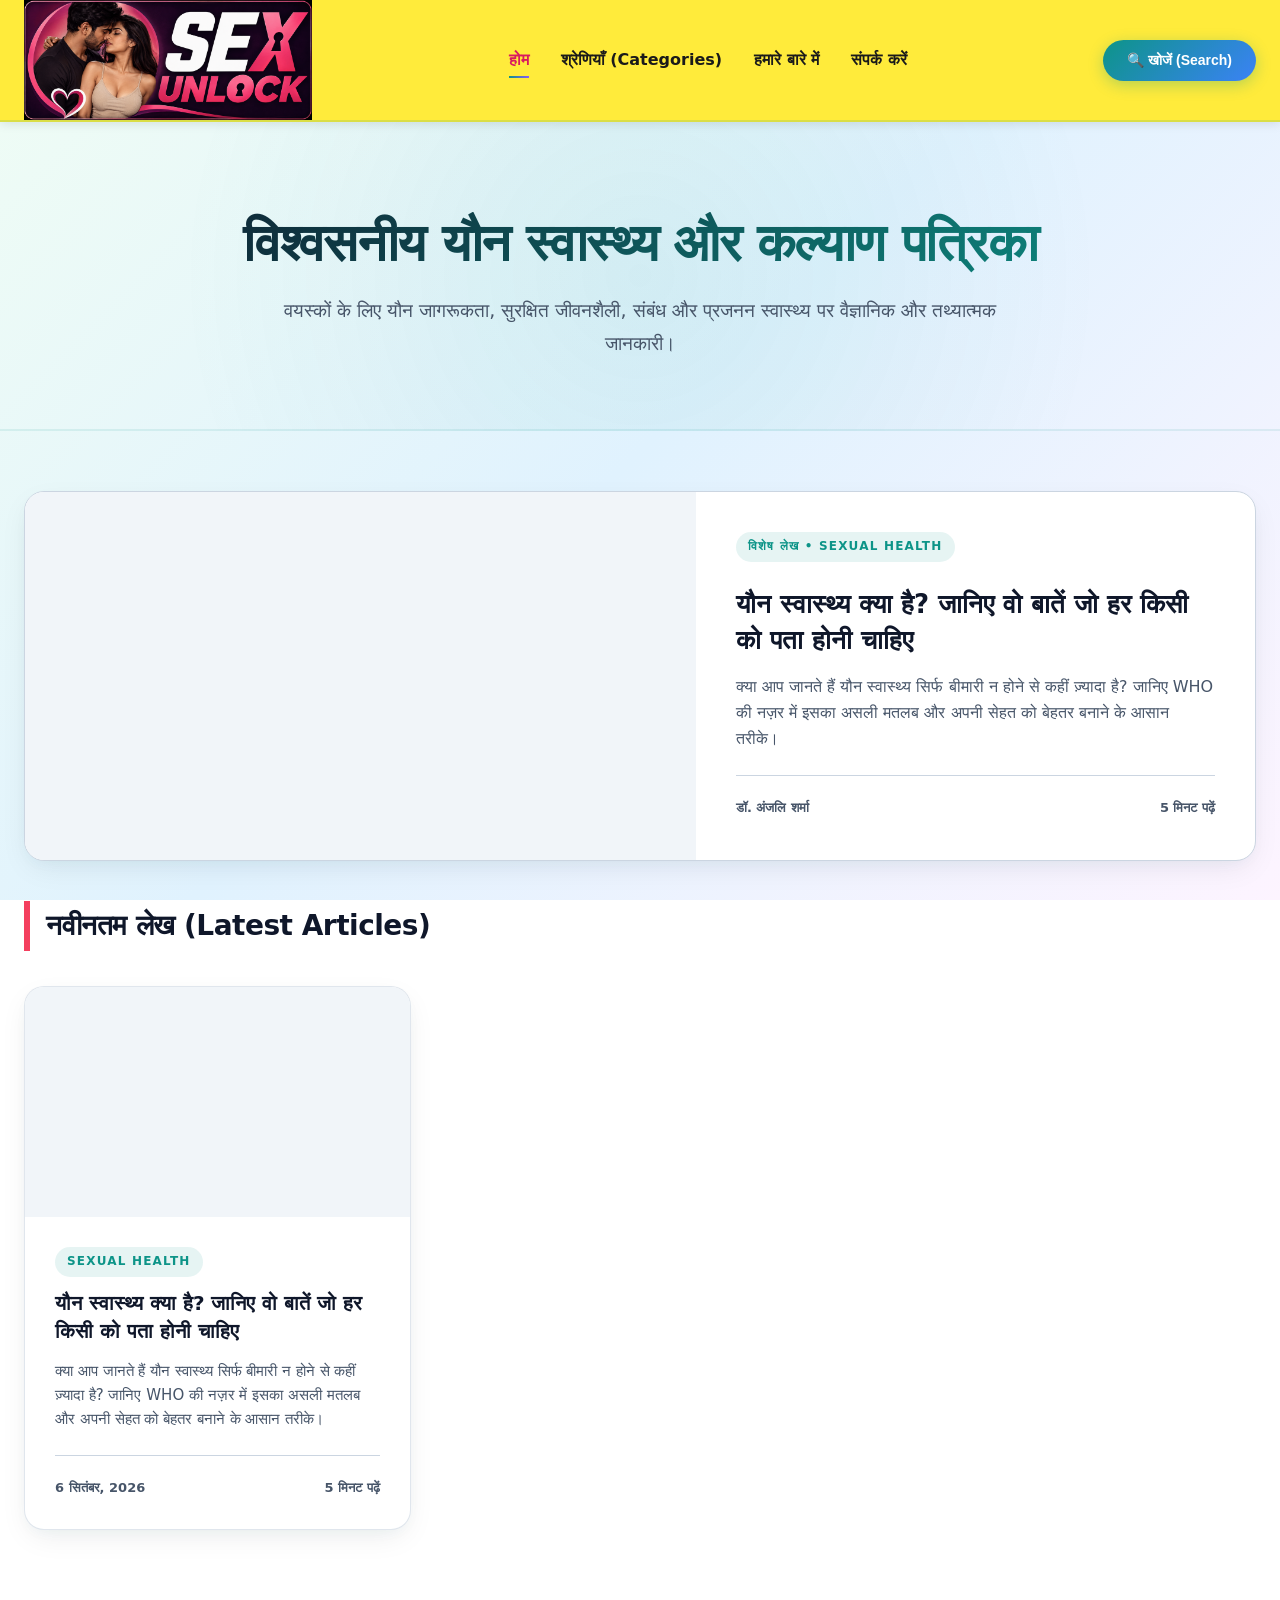
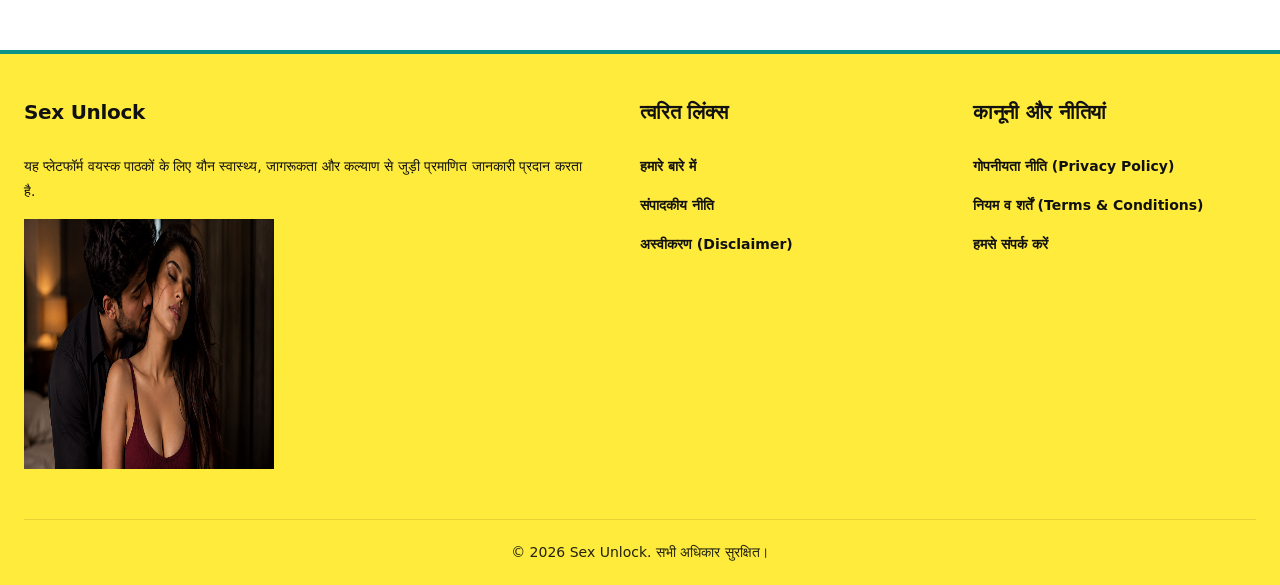
==== index.html @ 6d1c8d51 "Add files via upload" ====
<!DOCTYPE html>
<html lang="hi">
<head>
  <meta charset="UTF-8">
  <meta name="viewport" content="width=device-width, initial-scale=1.0">
  <title>यौन स्वास्थ्य और कल्याण | Professional Sexual Wellness Platform</title>
  <meta name="description" content="Adult audience ke liye sexual awareness, sexual wellness, reproductive health aur safe-sex education par trustworthy aur professional jankari.">
  <link rel="stylesheet" href="css/style.css">
</head>
<body>

  <!-- HEADER -->
  <header>
    <div class="container navbar">
<a href="index.html" class="logo-img-link" style="display: inline-block; line-height: 0;">
  <img src="assets/images/logo.png" alt="Sex Unlock" style="height: 120px !important; width: auto !important; max-height: none !important; object-fit: contain; display: block;">
</a>    
      <nav class="nav-links">
        <a href="index.html" class="active">होम</a>
        <a href="categories.html">श्रेणियाँ (Categories)</a>
        <a href="about.html">हमारे बारे में</a>
        <a href="contact.html">संपर्क करें</a>
      </nav>
      <button class="search-btn-nav" onclick="window.location.href='search.html'">
        🔍 खोजें (Search)
      </button>
    </div>
  </header>

  <!-- HERO SECTION -->
  <section class="hero-section">
    <div class="container">
      <h1>विश्वसनीय यौन स्वास्थ्य और कल्याण पत्रिका</h1>
      <p>वयस्कों के लिए यौन जागरूकता, सुरक्षित जीवनशैली, संबंध और प्रजनन स्वास्थ्य पर वैज्ञानिक और तथ्यात्मक जानकारी।</p>
    </div>
  </section>

  <!-- MAIN CONTENT AREA -->
  <main class="container">
    
    <!-- FEATURED ARTICLE CONTAINER -->
    <div id="featured-article-container">
      <!-- JavaScript will load featured article here dynamically -->
    </div>

    <!-- LATEST ARTICLES SECTION -->
    <section>
      <div class="section-title">
        <span>नवीनतम लेख (Latest Articles)</span>
      </div>
      <div id="latest-articles-grid" class="articles-grid">
        <!-- JavaScript will load all articles here dynamically -->
      </div>
    </section>

  </main>

  <!-- FOOTER -->
<footer style="background-color: #ffeb3b !important; padding: 40px 0 20px 0; color: #111111 !important;">
  <div class="container">
    <div class="footer-content">
      <div class="footer-col">
        <h3 style="color: #111111 !important;">Sex <span>Unlock</span></h3>
        <p style="color: #111111 !important;">यह प्लेटफॉर्म वयस्क पाठकों के लिए यौन स्वास्थ्य, जागरूकता और कल्याण से जुड़ी प्रमाणित जानकारी प्रदान करता है.</p>
        
        <!-- Yahan foter.png image lagani hai -->
        <div style="margin-top: 15px;">
          <img src="assets/images/foter.png" alt="Footer Logo" style="max-width: 250px; height: 250px; display: block;">
        </div>
      </div>
      <div class="footer-col">
        <h3 style="color: #111111 !important;">त्वरित लिंक्स</h3>
        <ul>
          <li><a href="about.html" style="color: #111111 !important; font-weight: 600;">हमारे बारे में</a></li>
          <li><a href="editorial-policy.html" style="color: #111111 !important; font-weight: 600;">संपादकीय नीति</a></li>
          <li><a href="disclaimer.html" style="color: #111111 !important; font-weight: 600;">अस्वीकरण (Disclaimer)</a></li>
        </ul>
      </div>
      <div class="footer-col">
        <h3 style="color: #111111 !important;">कानूनी और नीतियां</h3>
        <ul>
          <li><a href="privacy.html" style="color: #111111 !important; font-weight: 600;">गोपनीयता नीति (Privacy Policy)</a></li>
          <li><a href="terms.html" style="color: #111111 !important; font-weight: 600;">नियम व शर्तें (Terms & Conditions)</a></li>
          <li><a href="contact.html" style="color: #111111 !important; font-weight: 600;">हमसे संपर्क करें</a></li>
        </ul>
      </div>
    </div>
    <div class="footer-bottom" style="text-align: center; border-top: 1px solid rgba(0,0,0,0.1); margin-top: 30px; padding-top: 20px;">
      <p style="color: #222211 !important; font-size: 14px;">&copy; 2026 Sex Unlock. सभी अधिकार सुरक्षित।</p>
    </div>
  </div>
</footer>

  <!-- JAVASCRIPT -->
  <script src="js/app.js"></script>
</body>
</html>
---- css/style.css ----
/* ==========================================
   VIBRANT & COLORFUL WELLNESS MAGAZINE SYSTEM
   ========================================== */

:root {
  --primary: #0f172a;
  --accent-teal: #0d9488;
  --accent-coral: #f43f5e;
  --accent-purple: #8b5cf6;
  --accent-blue: #3b82f6;
  --bg-gradient: linear-gradient(135deg, #f0fdf4 0%, #e0f2fe 50%, #fdf4ff 100%);
  --card-bg: #ffffff;
  --text-main: #1e293b;
  --text-muted: #475569;
  --border-color: #cbd5e1;
  --radius: 20px;
  --transition: all 0.4s cubic-bezier(0.4, 0, 0.2, 1);
  --shadow: 0 10px 30px -5px rgba(15, 23, 42, 0.08), 0 5px 15px -5px rgba(13, 148, 136, 0.05);
  --shadow-hover: 0 20px 40px -10px rgba(13, 148, 136, 0.2), 0 10px 20px -5px rgba(139, 92, 246, 0.15);
}

* {
  margin: 0;
  padding: 0;
  box-sizing: border-box;
}

body {
  font-family: system-ui, -apple-system, BlinkMacSystemFont, 'Segoe UI', Roboto, sans-serif;
  background: var(--bg-gradient);
  background-attachment: fixed;
  color: var(--text-main);
  line-height: 1.8;
  -webkit-font-smoothing: antialiased;
}

a {
  text-decoration: none;
  color: inherit;
}

ul {
  list-style: none;
}

.container {
  max-width: 1280px;
  margin: 0 auto;
  padding: 0 24px;
}

/* --- VIBRANT HEADER --- */
header {
  background: rgba(255, 255, 255, 0.85);
  backdrop-filter: blur(16px);
  -webkit-backdrop-filter: blur(16px);
  border-bottom: 2px solid rgba(13, 148, 136, 0.15);
  position: sticky;
  top: 0;
  z-index: 1000;
  box-shadow: 0 4px 20px rgba(0, 0, 0, 0.03);
}

.navbar {
  display: flex;
  justify-content: space-between;
  align-items: center;
  height: 90px;
}

.logo {
  font-size: 26px;
  font-weight: 900;
  background: linear-gradient(135deg, var(--accent-teal), var(--accent-purple));
  -webkit-background-clip: text;
  -webkit-text-fill-color: transparent;
  letter-spacing: -0.5px;
}

.logo span {
  background: linear-gradient(135deg, var(--accent-coral), #f97316);
  -webkit-background-clip: text;
  -webkit-text-fill-color: transparent;
}

.nav-links {
  display: flex;
  gap: 32px;
  align-items: center;
}

.nav-links a {
  font-size: 15px;
  font-weight: 600;
  color: var(--text-muted);
  transition: var(--transition);
  position: relative;
}

.nav-links a:hover, .nav-links a.active {
  color: var(--accent-teal);
}

.nav-links a::after {
  content: '';
  position: absolute;
  width: 0;
  height: 2px;
  bottom: -4px;
  left: 0;
  background: linear-gradient(90deg, var(--accent-teal), var(--accent-purple));
  transition: width 0.3s ease;
}

.nav-links a:hover::after, .nav-links a.active::after {
  width: 100%;
}

/* Colorful Gradient Button */
.search-btn-nav {
  background: linear-gradient(135deg, var(--accent-teal), var(--accent-blue));
  border: none;
  padding: 12px 24px;
  border-radius: 50px;
  cursor: pointer;
  font-size: 14px;
  font-weight: 700;
  color: #ffffff;
  display: flex;
  align-items: center;
  gap: 8px;
  transition: var(--transition);
  box-shadow: 0 4px 15px rgba(13, 148, 136, 0.3);
}

.search-btn-nav:hover {
  transform: translateY(-2px);
  box-shadow: 0 6px 20px rgba(13, 148, 136, 0.5);
  background: linear-gradient(135deg, var(--accent-purple), var(--accent-coral));
}

/* --- HERO SECTION --- */
.hero-section {
  padding: 90px 0 70px;
  text-align: center;
  background: radial-gradient(circle at center, rgba(13, 148, 136, 0.08) 0%, transparent 70%);
  margin-bottom: 60px;
  border-bottom: 2px solid rgba(13, 148, 136, 0.1);
}

.hero-section h1 {
  font-size: 52px;
  font-weight: 900;
  background: linear-gradient(135deg, var(--primary), var(--accent-teal));
  -webkit-background-clip: text;
  -webkit-text-fill-color: transparent;
  margin-bottom: 20px;
  letter-spacing: -1.5px;
  line-height: 1.2;
}

.hero-section p {
  font-size: 19px;
  color: var(--text-muted);
  max-width: 750px;
  margin: 0 auto;
  line-height: 1.7;
  font-weight: 500;
}

/* --- SECTIONS & HEADINGS --- */
section {
  margin-bottom: 80px;
}

.section-title {
  font-size: 28px;
  font-weight: 800;
  color: var(--primary);
  margin-bottom: 35px;
  display: flex;
  align-items: center;
  justify-content: space-between;
  border-left: 6px solid var(--accent-coral);
  padding-left: 16px;
  letter-spacing: -0.5px;
}

/* --- ARTICLE CARDS & GRIDS --- */
.articles-grid {
  display: grid;
  grid-template-columns: repeat(auto-fill, minmax(360px, 1fr));
  gap: 36px;
}

.article-card {
  background: var(--card-bg);
  border-radius: var(--radius);
  border: 1px solid rgba(203, 213, 225, 0.6);
  overflow: hidden;
  transition: var(--transition);
  display: flex;
  flex-direction: column;
  box-shadow: var(--shadow);
}

.article-card:hover {
  transform: translateY(-8px);
  box-shadow: var(--shadow-hover);
  border-color: var(--accent-teal);
}

.card-img-wrapper {
  height: 230px;
  background: #f1f5f9;
  overflow: hidden;
  position: relative;
}

.card-img-wrapper img {
  width: 100%;
  height: 100%;
  object-fit: cover;
  transition: transform 0.6s cubic-bezier(0.4, 0, 0.2, 1);
}

.article-card:hover .card-img-wrapper img {
  transform: scale(1.08);
}

.card-content {
  padding: 30px;
  display: flex;
  flex-direction: column;
  flex-grow: 1;
}

.card-category {
  font-size: 12px;
  font-weight: 800;
  color: var(--accent-teal);
  text-transform: uppercase;
  letter-spacing: 1.2px;
  margin-bottom: 12px;
  background: rgba(13, 148, 136, 0.1);
  padding: 4px 12px;
  border-radius: 50px;
  align-self: flex-start;
}

.card-title {
  font-size: 20px;
  font-weight: 800;
  color: var(--primary);
  margin-bottom: 14px;
  line-height: 1.4;
}

.card-title a:hover {
  color: var(--accent-teal);
}

.card-excerpt {
  font-size: 15px;
  color: var(--text-muted);
  margin-bottom: 24px;
  flex-grow: 1;
  line-height: 1.6;
}

.card-meta {
  font-size: 13px;
  color: var(--text-muted);
  border-top: 1px solid var(--border-color);
  padding-top: 20px;
  display: flex;
  justify-content: space-between;
  align-items: center;
  font-weight: 600;
}

/* --- VIBRANT FOOTER --- */
footer {
  background: linear-gradient(135deg, #0f172a, #1e1b4b);
  color: #ffffff;
  padding: 90px 0 40px;
  margin-top: 120px;
  border-top: 4px solid var(--accent-teal);
}

.footer-content {
  display: grid;
  grid-template-columns: 2fr 1fr 1fr;
  gap: 50px;
  margin-bottom: 50px;
}

.footer-col h3 {
  font-size: 20px;
  font-weight: 800;
  margin-bottom: 24px;
  color: #ffffff;
  letter-spacing: -0.3px;
}

.footer-col h3 span {
  color: var(--accent-coral);
}

.footer-col p, .footer-col ul li a {
  font-size: 14px;
  color: #94a3b8;
  margin-bottom: 14px;
  display: block;
  transition: var(--transition);
}

.footer-col ul li a:hover {
  color: #38bdf8;
  transform: translateX(6px);
}

.footer-bottom {
  border-top: 1px solid rgba(255, 255, 255, 0.1);
  padding-top: 25px;
  text-align: center;
  font-size: 13px;
  color: #64748b;
}

/* --- RESPONSIVE --- */
@media (max-width: 768px) {
  .nav-links {
    display: none;
  }
  .hero-section h1 {
    font-size: 34px;
  }
  .articles-grid {
    grid-template-columns: 1fr;
  }
  .footer-content {
    grid-template-columns: 1fr;
    gap: 30px;
  }
}
header {
  background-color: #ffeb3b !important; /* Ekdum shandar yellow color */
  box-shadow: 0 2px 10px rgba(0, 0, 0, 0.1);
}

/* Agar menu ke text (होम, श्रेणियाँ, etc.) yellow background par saaf dikhane ke liye dark karne hain */
header .nav-links a {
  color: #1a1a1a !important; 
  font-weight: 600;
}

header .nav-links a.active, 
header .nav-links a:hover {
  color: #d81b60 !important; /* Active link par thoda pinkish/dark shade */
}
header {
  background-color: #ffeb3b !important; /* Yellow background */
  box-shadow: 0 2px 10px rgba(0, 0, 0, 0.1);
  padding: 15px 0 !important; /* Upar aur neeche padding badha di taaki height fill ho jaye */
}

/* Header ke andar logo ki image ka size bada karne ke liye */
header .logo-img-link img {
  height: 65px !important; /* Logo ki height 45px se badha kar 65px kar di */
  width: auto;
  vertical-align: middle;
}

/* Menu ke text aur search button ko vertically beech mein (center) align karne ke liye */
header .navbar {
  display: flex;
  align-items: center;
  justify-content: space-between;
}

header .nav-links a {
  color: #1a1a1a !important; 
  font-weight: 700;
  font-size: 16px;
}

header .nav-links a.active, 
header .nav-links a:hover {
  color: #d81b60 !important;
}
/* Logo ki height ko yellow bar ke barabar karne ke liye */
header .logo-img-link img {
  height: 80px !important; /* Yahan se height badha ya ghata sakte hain taaki yellow bar ke andar exact fit ho jaye */
  width: auto;
  display: block;
  max-height: none !important;
}

/* Agar navbar mein logo thoda upar-neeche ho toh usko center mein set karne ke liye */
header .navbar {
  display: flex;
  align-items: center;
  justify-content: space-between;
}
/* Footer ka background yellow karne ke liye */
footer {
  background-color: #ffeb3b !important; /* Wahi shandar yellow color */
  color: #1a1a1a !important; /* Footer ka text dark kar diya taaki yellow par saaf dikhe */
}

/* Footer ke andar ke text aur links ka color bhi dark karne ke liye */
footer p, 
footer a, 
footer h3, 
footer li {
  color: #1a1a1a !important;
}

/* Footer links par hover karne ka color */
footer a:hover {
  color: #d81b60 !important;
}
/* Footer ka background yellow */
footer {
  background-color: #ffeb3b !important; 
  padding: 40px 0 20px 0;
}

/* Footer ke andar ke saare text, headings aur paragraphs ko dark black color dena */
footer p, 
footer h3, 
footer span {
  color: #111111 !important;
}

/* Footer ke links ka color aur bold look */
footer a {
  color: #111111 !important;
  font-weight: 600 !important;
  text-decoration: none;
}

footer a:hover {
  color: #d81b60 !important;
  text-decoration: underline;
}

/* Footer ke copyright text ko theek karna */
.footer-bottom p {
  color: #333333 !important;
}
/* Footer ko forcefully yellow karne ke liye */
footer {
  background-color: #ffeb3b !important;
  padding: 40px 0 20px !important;
}

footer p, 
footer h3, 
footer span, 
footer a {
  color: #111111 !important;
}
/* Footer Background aur Text Forcefully Fix */
footer {
  background-color: #ffeb3b !important;
  background: #ffeb3b !important;
  padding: 40px 0 20px !important;
}

footer p, 
footer h3, 
footer span, 
footer a, 
footer li,
.footer-bottom p {
  color: #111111 !important;
}

footer a:hover {
  color: #d81b60 !important;
}
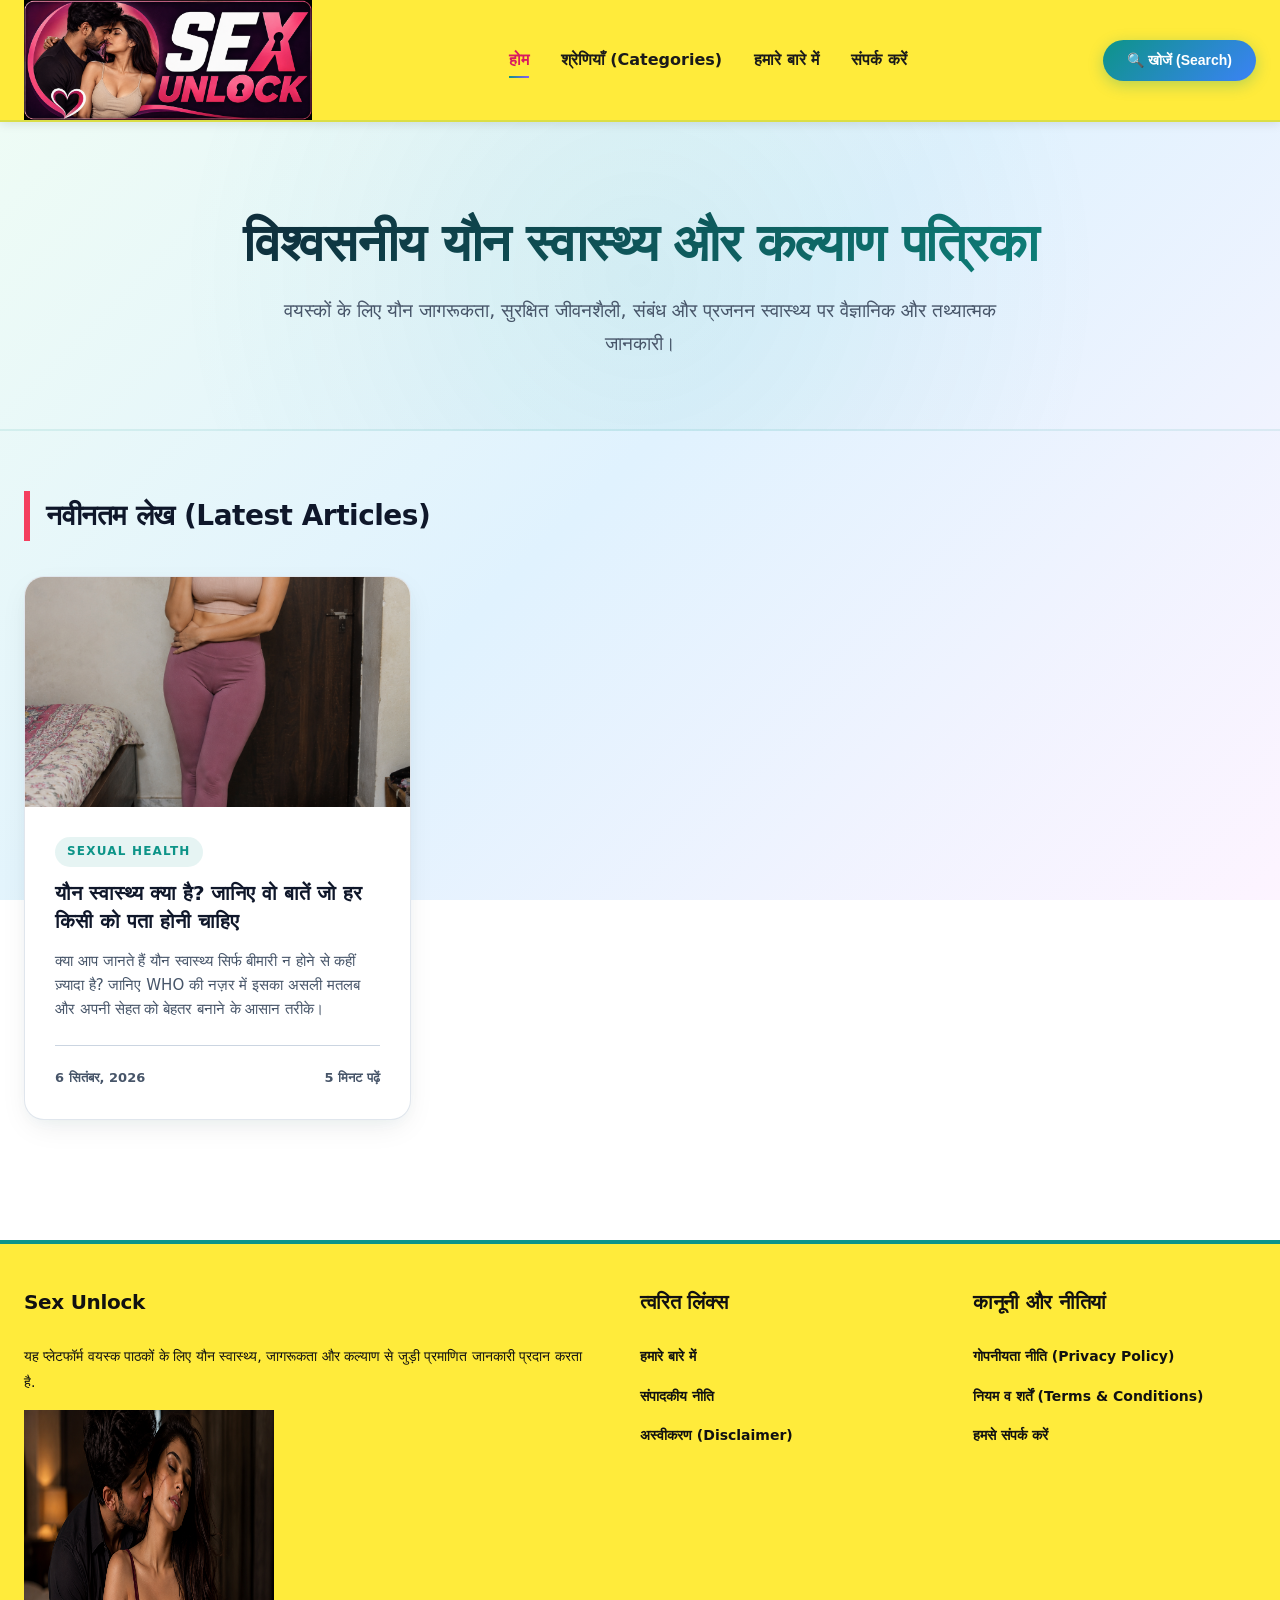
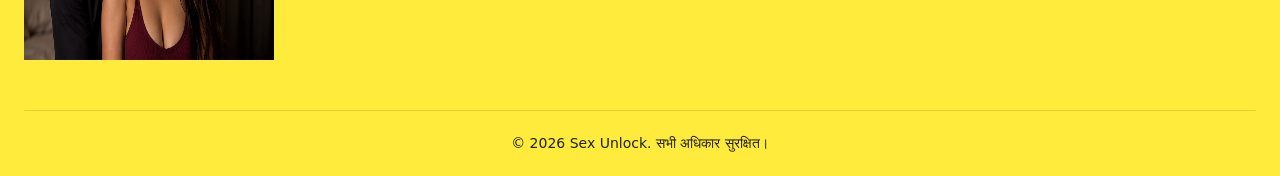
==== commit e07624fd: "Add files via upload" ====
--- a/index.html
+++ b/index.html
@@ -38,12 +38,7 @@
   <!-- MAIN CONTENT AREA -->
   <main class="container">
     
-    <!-- FEATURED ARTICLE CONTAINER -->
-    <div id="featured-article-container">
-      <!-- JavaScript will load featured article here dynamically -->
-    </div>
-
-    <!-- LATEST ARTICLES SECTION -->
+    <!-- LATEST ARTICLES SECTION (Vishesh lekh hata diya gaya hai) -->
     <section>
       <div class="section-title">
         <span>नवीनतम लेख (Latest Articles)</span>
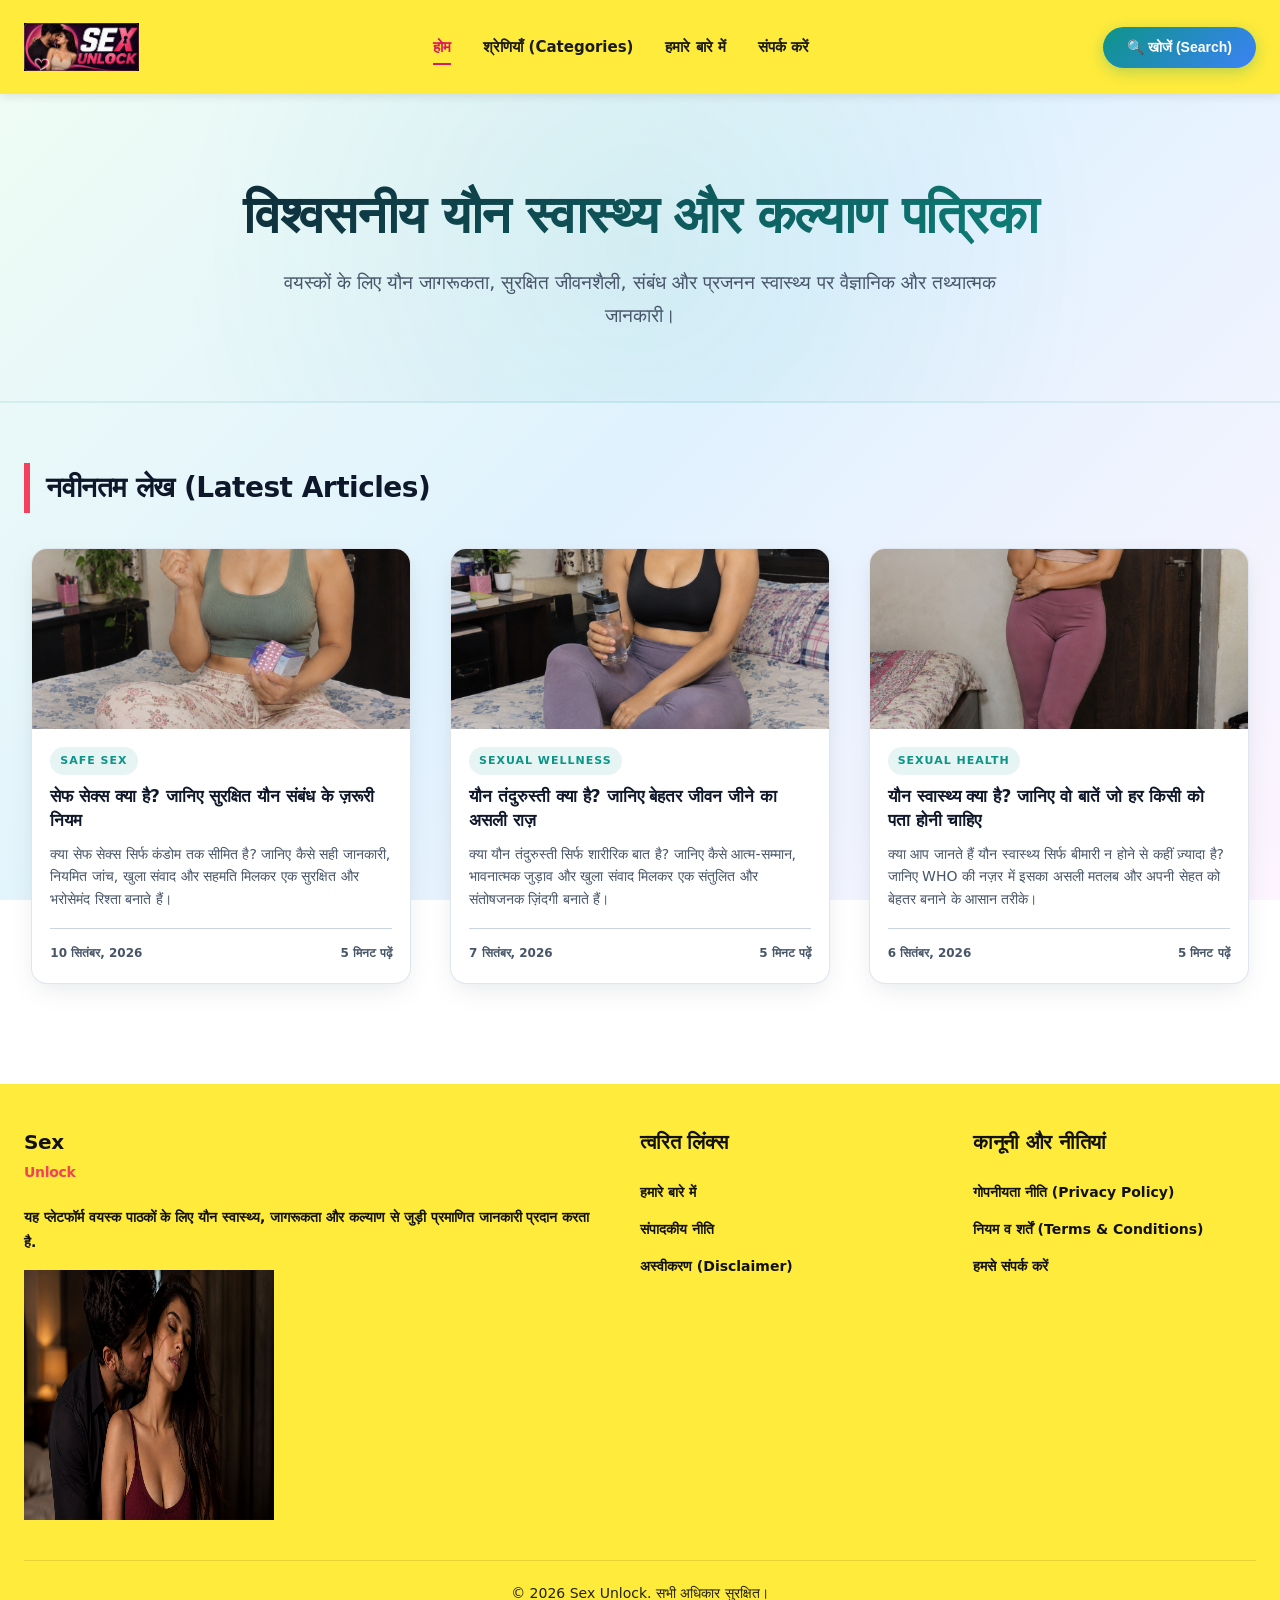
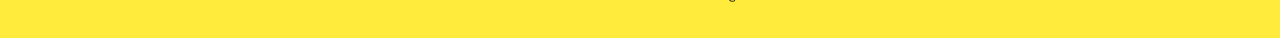
==== commit 0a24779e: "Add files via upload" ====
--- a/index.html
+++ b/index.html
@@ -12,9 +12,10 @@
   <!-- HEADER -->
   <header>
     <div class="container navbar">
-<a href="index.html" class="logo-img-link" style="display: inline-block; line-height: 0;">
-  <img src="assets/images/logo.png" alt="Sex Unlock" style="height: 120px !important; width: auto !important; max-height: none !important; object-fit: contain; display: block;">
-</a>    
+<a href="index.html" class="logo-img-link">
+  <img src="assets/images/logo.png" alt="Sex Unlock">
+</a>
+    
       <nav class="nav-links">
         <a href="index.html" class="active">होम</a>
         <a href="categories.html">श्रेणियाँ (Categories)</a>
--- a/css/style.css
+++ b/css/style.css
@@ -1,483 +1,422 @@
-/* ==========================================
-   VIBRANT & COLORFUL WELLNESS MAGAZINE SYSTEM
-   ========================================== */
-
-:root {
-  --primary: #0f172a;
-  --accent-teal: #0d9488;
-  --accent-coral: #f43f5e;
-  --accent-purple: #8b5cf6;
-  --accent-blue: #3b82f6;
-  --bg-gradient: linear-gradient(135deg, #f0fdf4 0%, #e0f2fe 50%, #fdf4ff 100%);
-  --card-bg: #ffffff;
-  --text-main: #1e293b;
-  --text-muted: #475569;
-  --border-color: #cbd5e1;
-  --radius: 20px;
-  --transition: all 0.4s cubic-bezier(0.4, 0, 0.2, 1);
-  --shadow: 0 10px 30px -5px rgba(15, 23, 42, 0.08), 0 5px 15px -5px rgba(13, 148, 136, 0.05);
-  --shadow-hover: 0 20px 40px -10px rgba(13, 148, 136, 0.2), 0 10px 20px -5px rgba(139, 92, 246, 0.15);
-}
-
-* {
-  margin: 0;
-  padding: 0;
-  box-sizing: border-box;
-}
-
-body {
-  font-family: system-ui, -apple-system, BlinkMacSystemFont, 'Segoe UI', Roboto, sans-serif;
-  background: var(--bg-gradient);
-  background-attachment: fixed;
-  color: var(--text-main);
-  line-height: 1.8;
-  -webkit-font-smoothing: antialiased;
-}
-
-a {
-  text-decoration: none;
-  color: inherit;
-}
-
-ul {
-  list-style: none;
-}
-
-.container {
-  max-width: 1280px;
-  margin: 0 auto;
-  padding: 0 24px;
-}
-
-/* --- VIBRANT HEADER --- */
-header {
-  background: rgba(255, 255, 255, 0.85);
-  backdrop-filter: blur(16px);
-  -webkit-backdrop-filter: blur(16px);
-  border-bottom: 2px solid rgba(13, 148, 136, 0.15);
-  position: sticky;
-  top: 0;
-  z-index: 1000;
-  box-shadow: 0 4px 20px rgba(0, 0, 0, 0.03);
-}
-
-.navbar {
-  display: flex;
-  justify-content: space-between;
-  align-items: center;
-  height: 90px;
-}
-
-.logo {
-  font-size: 26px;
-  font-weight: 900;
-  background: linear-gradient(135deg, var(--accent-teal), var(--accent-purple));
-  -webkit-background-clip: text;
-  -webkit-text-fill-color: transparent;
-  letter-spacing: -0.5px;
-}
-
-.logo span {
-  background: linear-gradient(135deg, var(--accent-coral), #f97316);
-  -webkit-background-clip: text;
-  -webkit-text-fill-color: transparent;
-}
-
-.nav-links {
-  display: flex;
-  gap: 32px;
-  align-items: center;
-}
-
-.nav-links a {
-  font-size: 15px;
-  font-weight: 600;
-  color: var(--text-muted);
-  transition: var(--transition);
-  position: relative;
-}
-
-.nav-links a:hover, .nav-links a.active {
-  color: var(--accent-teal);
-}
-
-.nav-links a::after {
-  content: '';
-  position: absolute;
-  width: 0;
-  height: 2px;
-  bottom: -4px;
-  left: 0;
-  background: linear-gradient(90deg, var(--accent-teal), var(--accent-purple));
-  transition: width 0.3s ease;
-}
-
-.nav-links a:hover::after, .nav-links a.active::after {
-  width: 100%;
-}
-
-/* Colorful Gradient Button */
-.search-btn-nav {
-  background: linear-gradient(135deg, var(--accent-teal), var(--accent-blue));
-  border: none;
-  padding: 12px 24px;
-  border-radius: 50px;
-  cursor: pointer;
-  font-size: 14px;
-  font-weight: 700;
-  color: #ffffff;
-  display: flex;
-  align-items: center;
-  gap: 8px;
-  transition: var(--transition);
-  box-shadow: 0 4px 15px rgba(13, 148, 136, 0.3);
-}
-
-.search-btn-nav:hover {
-  transform: translateY(-2px);
-  box-shadow: 0 6px 20px rgba(13, 148, 136, 0.5);
-  background: linear-gradient(135deg, var(--accent-purple), var(--accent-coral));
-}
-
-/* --- HERO SECTION --- */
-.hero-section {
-  padding: 90px 0 70px;
-  text-align: center;
-  background: radial-gradient(circle at center, rgba(13, 148, 136, 0.08) 0%, transparent 70%);
-  margin-bottom: 60px;
-  border-bottom: 2px solid rgba(13, 148, 136, 0.1);
-}
-
-.hero-section h1 {
-  font-size: 52px;
-  font-weight: 900;
-  background: linear-gradient(135deg, var(--primary), var(--accent-teal));
-  -webkit-background-clip: text;
-  -webkit-text-fill-color: transparent;
-  margin-bottom: 20px;
-  letter-spacing: -1.5px;
-  line-height: 1.2;
-}
-
-.hero-section p {
-  font-size: 19px;
-  color: var(--text-muted);
-  max-width: 750px;
-  margin: 0 auto;
-  line-height: 1.7;
-  font-weight: 500;
-}
-
-/* --- SECTIONS & HEADINGS --- */
-section {
-  margin-bottom: 80px;
-}
-
-.section-title {
-  font-size: 28px;
-  font-weight: 800;
-  color: var(--primary);
-  margin-bottom: 35px;
-  display: flex;
-  align-items: center;
-  justify-content: space-between;
-  border-left: 6px solid var(--accent-coral);
-  padding-left: 16px;
-  letter-spacing: -0.5px;
-}
-
-/* --- ARTICLE CARDS & GRIDS --- */
-.articles-grid {
-  display: grid;
-  grid-template-columns: repeat(auto-fill, minmax(360px, 1fr));
-  gap: 36px;
-}
-
-.article-card {
-  background: var(--card-bg);
-  border-radius: var(--radius);
-  border: 1px solid rgba(203, 213, 225, 0.6);
-  overflow: hidden;
-  transition: var(--transition);
-  display: flex;
-  flex-direction: column;
-  box-shadow: var(--shadow);
-}
-
-.article-card:hover {
-  transform: translateY(-8px);
-  box-shadow: var(--shadow-hover);
-  border-color: var(--accent-teal);
-}
-
-.card-img-wrapper {
-  height: 230px;
-  background: #f1f5f9;
-  overflow: hidden;
-  position: relative;
-}
-
-.card-img-wrapper img {
-  width: 100%;
-  height: 100%;
-  object-fit: cover;
-  transition: transform 0.6s cubic-bezier(0.4, 0, 0.2, 1);
-}
-
-.article-card:hover .card-img-wrapper img {
-  transform: scale(1.08);
-}
-
-.card-content {
-  padding: 30px;
-  display: flex;
-  flex-direction: column;
-  flex-grow: 1;
-}
-
-.card-category {
-  font-size: 12px;
-  font-weight: 800;
-  color: var(--accent-teal);
-  text-transform: uppercase;
-  letter-spacing: 1.2px;
-  margin-bottom: 12px;
-  background: rgba(13, 148, 136, 0.1);
-  padding: 4px 12px;
-  border-radius: 50px;
-  align-self: flex-start;
-}
-
-.card-title {
-  font-size: 20px;
-  font-weight: 800;
-  color: var(--primary);
-  margin-bottom: 14px;
-  line-height: 1.4;
-}
-
-.card-title a:hover {
-  color: var(--accent-teal);
-}
-
-.card-excerpt {
-  font-size: 15px;
-  color: var(--text-muted);
-  margin-bottom: 24px;
-  flex-grow: 1;
-  line-height: 1.6;
-}
-
-.card-meta {
-  font-size: 13px;
-  color: var(--text-muted);
-  border-top: 1px solid var(--border-color);
-  padding-top: 20px;
-  display: flex;
-  justify-content: space-between;
-  align-items: center;
-  font-weight: 600;
-}
-
-/* --- VIBRANT FOOTER --- */
-footer {
-  background: linear-gradient(135deg, #0f172a, #1e1b4b);
-  color: #ffffff;
-  padding: 90px 0 40px;
-  margin-top: 120px;
-  border-top: 4px solid var(--accent-teal);
-}
-
-.footer-content {
-  display: grid;
-  grid-template-columns: 2fr 1fr 1fr;
-  gap: 50px;
-  margin-bottom: 50px;
-}
-
-.footer-col h3 {
-  font-size: 20px;
-  font-weight: 800;
-  margin-bottom: 24px;
-  color: #ffffff;
-  letter-spacing: -0.3px;
-}
-
-.footer-col h3 span {
-  color: var(--accent-coral);
-}
-
-.footer-col p, .footer-col ul li a {
-  font-size: 14px;
-  color: #94a3b8;
-  margin-bottom: 14px;
-  display: block;
-  transition: var(--transition);
-}
-
-.footer-col ul li a:hover {
-  color: #38bdf8;
-  transform: translateX(6px);
-}
-
-.footer-bottom {
-  border-top: 1px solid rgba(255, 255, 255, 0.1);
-  padding-top: 25px;
-  text-align: center;
-  font-size: 13px;
-  color: #64748b;
-}
-
-/* --- RESPONSIVE --- */
-@media (max-width: 768px) {
-  .nav-links {
-    display: none;
-  }
-  .hero-section h1 {
-    font-size: 34px;
-  }
-  .articles-grid {
-    grid-template-columns: 1fr;
-  }
-  .footer-content {
-    grid-template-columns: 1fr;
-    gap: 30px;
-  }
-}
-header {
-  background-color: #ffeb3b !important; /* Ekdum shandar yellow color */
-  box-shadow: 0 2px 10px rgba(0, 0, 0, 0.1);
-}
-
-/* Agar menu ke text (होम, श्रेणियाँ, etc.) yellow background par saaf dikhane ke liye dark karne hain */
-header .nav-links a {
-  color: #1a1a1a !important; 
-  font-weight: 600;
-}
-
-header .nav-links a.active, 
-header .nav-links a:hover {
-  color: #d81b60 !important; /* Active link par thoda pinkish/dark shade */
-}
-header {
-  background-color: #ffeb3b !important; /* Yellow background */
-  box-shadow: 0 2px 10px rgba(0, 0, 0, 0.1);
-  padding: 15px 0 !important; /* Upar aur neeche padding badha di taaki height fill ho jaye */
-}
-
-/* Header ke andar logo ki image ka size bada karne ke liye */
-header .logo-img-link img {
-  height: 65px !important; /* Logo ki height 45px se badha kar 65px kar di */
-  width: auto;
-  vertical-align: middle;
-}
-
-/* Menu ke text aur search button ko vertically beech mein (center) align karne ke liye */
-header .navbar {
-  display: flex;
-  align-items: center;
-  justify-content: space-between;
-}
-
-header .nav-links a {
-  color: #1a1a1a !important; 
-  font-weight: 700;
-  font-size: 16px;
-}
-
-header .nav-links a.active, 
-header .nav-links a:hover {
-  color: #d81b60 !important;
-}
-/* Logo ki height ko yellow bar ke barabar karne ke liye */
-header .logo-img-link img {
-  height: 80px !important; /* Yahan se height badha ya ghata sakte hain taaki yellow bar ke andar exact fit ho jaye */
-  width: auto;
-  display: block;
-  max-height: none !important;
-}
-
-/* Agar navbar mein logo thoda upar-neeche ho toh usko center mein set karne ke liye */
-header .navbar {
-  display: flex;
-  align-items: center;
-  justify-content: space-between;
-}
-/* Footer ka background yellow karne ke liye */
-footer {
-  background-color: #ffeb3b !important; /* Wahi shandar yellow color */
-  color: #1a1a1a !important; /* Footer ka text dark kar diya taaki yellow par saaf dikhe */
-}
-
-/* Footer ke andar ke text aur links ka color bhi dark karne ke liye */
-footer p, 
-footer a, 
-footer h3, 
-footer li {
-  color: #1a1a1a !important;
-}
-
-/* Footer links par hover karne ka color */
-footer a:hover {
-  color: #d81b60 !important;
-}
-/* Footer ka background yellow */
-footer {
-  background-color: #ffeb3b !important; 
-  padding: 40px 0 20px 0;
-}
-
-/* Footer ke andar ke saare text, headings aur paragraphs ko dark black color dena */
-footer p, 
-footer h3, 
-footer span {
-  color: #111111 !important;
-}
-
-/* Footer ke links ka color aur bold look */
-footer a {
-  color: #111111 !important;
-  font-weight: 600 !important;
-  text-decoration: none;
-}
-
-footer a:hover {
-  color: #d81b60 !important;
-  text-decoration: underline;
-}
-
-/* Footer ke copyright text ko theek karna */
-.footer-bottom p {
-  color: #333333 !important;
-}
-/* Footer ko forcefully yellow karne ke liye */
-footer {
-  background-color: #ffeb3b !important;
-  padding: 40px 0 20px !important;
-}
-
-footer p, 
-footer h3, 
-footer span, 
-footer a {
-  color: #111111 !important;
-}
-/* Footer Background aur Text Forcefully Fix */
-footer {
-  background-color: #ffeb3b !important;
-  background: #ffeb3b !important;
-  padding: 40px 0 20px !important;
-}
-
-footer p, 
-footer h3, 
-footer span, 
-footer a, 
-footer li,
-.footer-bottom p {
-  color: #111111 !important;
-}
-
-footer a:hover {
-  color: #d81b60 !important;
-}+/* ==========================================
+   VIBRANT & COLORFUL WELLNESS MAGAZINE SYSTEM
+   ========================================== */
+
+:root {
+  --primary: #0f172a;
+  --accent-teal: #0d9488;
+  --accent-coral: #f43f5e;
+  --accent-purple: #8b5cf6;
+  --accent-blue: #3b82f6;
+  --bg-gradient: linear-gradient(135deg, #f0fdf4 0%, #e0f2fe 50%, #fdf4ff 100%);
+  --card-bg: #ffffff;
+  --text-main: #1e293b;
+  --text-muted: #475569;
+  --border-color: #cbd5e1;
+  --radius: 16px;
+  --transition: all 0.4s cubic-bezier(0.4, 0, 0.2, 1);
+  --shadow: 0 10px 30px -5px rgba(15, 23, 42, 0.08), 0 5px 15px -5px rgba(13, 148, 136, 0.05);
+  --shadow-hover: 0 20px 40px -10px rgba(13, 148, 136, 0.2), 0 10px 20px -5px rgba(139, 92, 246, 0.15);
+}
+
+* {
+  margin: 0;
+  padding: 0;
+  box-sizing: border-box;
+}
+
+body {
+  font-family: system-ui, -apple-system, BlinkMacSystemFont, 'Segoe UI', Roboto, sans-serif;
+  background: var(--bg-gradient);
+  background-attachment: fixed;
+  color: var(--text-main);
+  line-height: 1.8;
+  -webkit-font-smoothing: antialiased;
+}
+
+a {
+  text-decoration: none;
+  color: inherit;
+}
+
+ul {
+  list-style: none;
+}
+
+.container {
+  max-width: 1280px;
+  margin: 0 auto;
+  padding: 0 24px;
+}
+
+/* --- HEADER (yellow theme) --- */
+header {
+  background-color: #ffeb3b;
+  backdrop-filter: blur(16px);
+  -webkit-backdrop-filter: blur(16px);
+  position: sticky;
+  top: 0;
+  z-index: 1000;
+  box-shadow: 0 2px 10px rgba(0, 0, 0, 0.1);
+  padding: 12px 0;
+}
+
+.navbar {
+  display: flex;
+  justify-content: space-between;
+  align-items: center;
+  height: 70px;
+}
+
+.logo {
+  font-size: 26px;
+  font-weight: 900;
+  background: linear-gradient(135deg, var(--accent-teal), var(--accent-purple));
+  -webkit-background-clip: text;
+  -webkit-text-fill-color: transparent;
+  letter-spacing: -0.5px;
+}
+
+.logo span {
+  background: linear-gradient(135deg, var(--accent-coral), #f97316);
+  -webkit-background-clip: text;
+  -webkit-text-fill-color: transparent;
+}
+
+/* Logo image inside header, sized to fit the yellow bar without overflowing */
+header .logo-img-link img {
+  height: 48px;
+  width: auto;
+  max-height: 48px;
+  display: block;
+  vertical-align: middle;
+}
+
+.nav-links {
+  display: flex;
+  gap: 32px;
+  align-items: center;
+}
+
+.nav-links a {
+  font-size: 15px;
+  font-weight: 700;
+  color: #1a1a1a;
+  transition: var(--transition);
+  position: relative;
+}
+
+.nav-links a:hover, .nav-links a.active {
+  color: #d81b60;
+}
+
+.nav-links a::after {
+  content: '';
+  position: absolute;
+  width: 0;
+  height: 2px;
+  bottom: -4px;
+  left: 0;
+  background: #d81b60;
+  transition: width 0.3s ease;
+}
+
+.nav-links a:hover::after, .nav-links a.active::after {
+  width: 100%;
+}
+
+/* Colorful Gradient Button */
+.search-btn-nav {
+  background: linear-gradient(135deg, var(--accent-teal), var(--accent-blue));
+  border: none;
+  padding: 12px 24px;
+  border-radius: 50px;
+  cursor: pointer;
+  font-size: 14px;
+  font-weight: 700;
+  color: #ffffff;
+  display: flex;
+  align-items: center;
+  gap: 8px;
+  transition: var(--transition);
+  box-shadow: 0 4px 15px rgba(13, 148, 136, 0.3);
+}
+
+.search-btn-nav:hover {
+  transform: translateY(-2px);
+  box-shadow: 0 6px 20px rgba(13, 148, 136, 0.5);
+  background: linear-gradient(135deg, var(--accent-purple), var(--accent-coral));
+}
+
+/* --- HERO SECTION --- */
+.hero-section {
+  padding: 90px 0 70px;
+  text-align: center;
+  background: radial-gradient(circle at center, rgba(13, 148, 136, 0.08) 0%, transparent 70%);
+  margin-bottom: 60px;
+  border-bottom: 2px solid rgba(13, 148, 136, 0.1);
+}
+
+.hero-section h1 {
+  font-size: 52px;
+  font-weight: 900;
+  background: linear-gradient(135deg, var(--primary), var(--accent-teal));
+  -webkit-background-clip: text;
+  -webkit-text-fill-color: transparent;
+  margin-bottom: 20px;
+  letter-spacing: -1.5px;
+  line-height: 1.2;
+}
+
+.hero-section p {
+  font-size: 19px;
+  color: var(--text-muted);
+  max-width: 750px;
+  margin: 0 auto;
+  line-height: 1.7;
+  font-weight: 500;
+}
+
+/* --- SECTIONS & HEADINGS --- */
+section {
+  margin-bottom: 80px;
+}
+
+.section-title {
+  font-size: 28px;
+  font-weight: 800;
+  color: var(--primary);
+  margin-bottom: 35px;
+  display: flex;
+  align-items: center;
+  justify-content: space-between;
+  border-left: 6px solid var(--accent-coral);
+  padding-left: 16px;
+  letter-spacing: -0.5px;
+}
+
+/* --- ARTICLE CARDS & GRID (fixed to a normal size, no sprawling) --- */
+.articles-grid {
+  display: grid;
+  grid-template-columns: repeat(auto-fit, minmax(260px, 1fr));
+  gap: 24px;
+  margin-top: 20px;
+}
+
+.article-card,
+.articles-grid > div {
+  background: var(--card-bg);
+  border-radius: var(--radius);
+  border: 1px solid rgba(203, 213, 225, 0.6);
+  overflow: hidden;
+  transition: var(--transition);
+  display: flex;
+  flex-direction: column;
+  box-shadow: var(--shadow);
+  max-width: 380px;   /* stops cards from stretching too wide on large screens */
+  width: 100%;
+  margin: 0 auto;      /* centers a card if it ends up alone in a row */
+}
+
+.article-card:hover,
+.articles-grid > div:hover {
+  transform: translateY(-6px);
+  box-shadow: var(--shadow-hover);
+  border-color: var(--accent-teal);
+}
+
+.card-img-wrapper {
+  height: 180px;
+  background: #f1f5f9;
+  overflow: hidden;
+  position: relative;
+}
+
+.card-img-wrapper img,
+.articles-grid img {
+  width: 100%;
+  height: 180px;
+  object-fit: cover;
+  transition: transform 0.6s cubic-bezier(0.4, 0, 0.2, 1);
+}
+
+.article-card:hover .card-img-wrapper img {
+  transform: scale(1.06);
+}
+
+.card-content,
+.articles-grid > div > div {
+  padding: 18px;
+  display: flex;
+  flex-direction: column;
+  flex-grow: 1;
+}
+
+.card-category {
+  font-size: 11px;
+  font-weight: 800;
+  color: var(--accent-teal);
+  text-transform: uppercase;
+  letter-spacing: 1px;
+  margin-bottom: 10px;
+  background: rgba(13, 148, 136, 0.1);
+  padding: 4px 10px;
+  border-radius: 50px;
+  align-self: flex-start;
+}
+
+.card-title {
+  font-size: 17px;
+  font-weight: 800;
+  color: var(--primary);
+  margin-bottom: 10px;
+  line-height: 1.4;
+}
+
+.card-title a:hover {
+  color: var(--accent-teal);
+}
+
+.card-excerpt {
+  font-size: 14px;
+  color: var(--text-muted);
+  margin-bottom: 18px;
+  flex-grow: 1;
+  line-height: 1.6;
+}
+
+.card-meta {
+  font-size: 12px;
+  color: var(--text-muted);
+  border-top: 1px solid var(--border-color);
+  padding-top: 14px;
+  display: flex;
+  justify-content: space-between;
+  align-items: center;
+  font-weight: 600;
+}
+
+/* --- FOOTER (yellow theme) --- */
+footer {
+  background-color: #ffeb3b;
+  color: #111111;
+  padding: 50px 0 20px;
+  margin-top: 100px;
+}
+
+.footer-content {
+  display: grid;
+  grid-template-columns: 2fr 1fr 1fr;
+  gap: 50px;
+  margin-bottom: 40px;
+}
+
+.footer-col h3 {
+  font-size: 20px;
+  font-weight: 800;
+  margin-bottom: 20px;
+  color: #111111;
+  letter-spacing: -0.3px;
+}
+
+.footer-col h3 span {
+  color: var(--accent-coral);
+}
+
+.footer-col p,
+.footer-col ul li a,
+footer p,
+footer a,
+footer h3,
+footer li,
+footer span {
+  font-size: 14px;
+  color: #111111;
+  margin-bottom: 12px;
+  display: block;
+  transition: var(--transition);
+  font-weight: 600;
+}
+
+.footer-col ul li a:hover,
+footer a:hover {
+  color: #d81b60;
+  text-decoration: underline;
+  transform: translateX(4px);
+}
+
+.footer-bottom {
+  border-top: 1px solid rgba(0, 0, 0, 0.15);
+  padding-top: 20px;
+  text-align: center;
+  font-size: 13px;
+}
+
+.footer-bottom p {
+  color: #333333;
+  font-weight: 500;
+}
+
+/* --- RESPONSIVE --- */
+@media (max-width: 768px) {
+  .nav-links {
+    display: none;
+  }
+  .hero-section h1 {
+    font-size: 34px;
+  }
+  .articles-grid {
+    grid-template-columns: 1fr;
+  }
+  .article-card,
+  .articles-grid > div {
+    max-width: 100%;
+  }
+  .footer-content {
+    grid-template-columns: 1fr;
+    gap: 30px;
+  }
+}
+
+/* --- ARTICLE PAGE: FEATURED IMAGE FIX ---
+   article.js gives the wrapper only max-height (no height), so the
+   <img height:100%> inside had nothing to be 100% OF, and rendered at
+   its natural (often huge, portrait) size, getting clipped oddly.
+   Forcing a real, fixed height on the wrapper fixes the crop. */
+.article-featured-img {
+  height: 380px !important;
+  max-height: 380px !important;
+  width: 100% !important;
+  border-radius: 12px !important;
+  overflow: hidden !important;
+}
+
+.article-featured-img img {
+  width: 100% !important;
+  height: 100% !important;
+  object-fit: cover !important;
+  object-position: center 25% !important; /* keeps faces/top of portrait photos in frame */
+  display: block !important;
+}
+
+/* Article body readability: don't let it stretch edge-to-edge on wide screens */
+.article-main-container {
+  max-width: 820px;
+  margin: 0 auto;
+  padding-top: 40px;
+  padding-bottom: 40px;
+}
+
+.detailed-article-box {
+  width: 100%;
+}
+
+@media (max-width: 768px) {
+  .article-featured-img {
+    height: 220px !important;
+    max-height: 220px !important;
+  }
+  .detailed-article-box {
+    padding: 24px !important;
+  }
+}
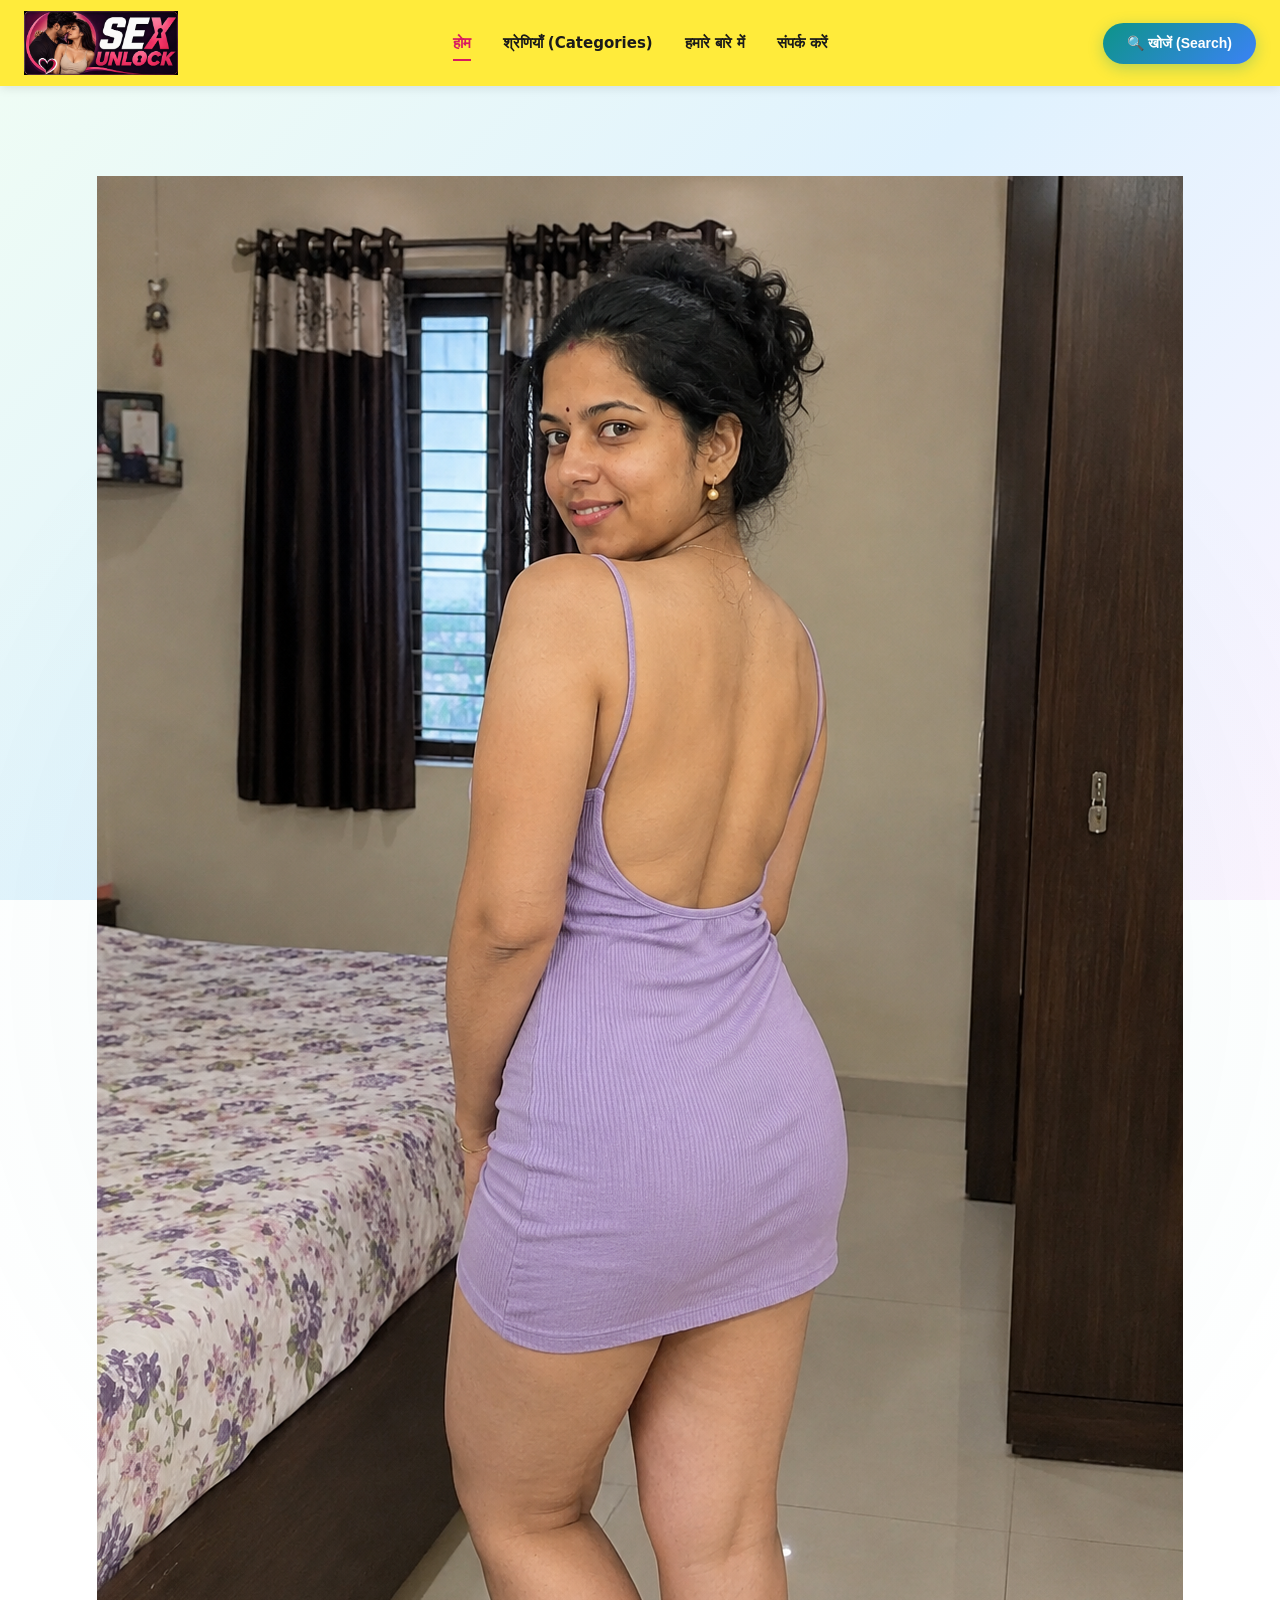
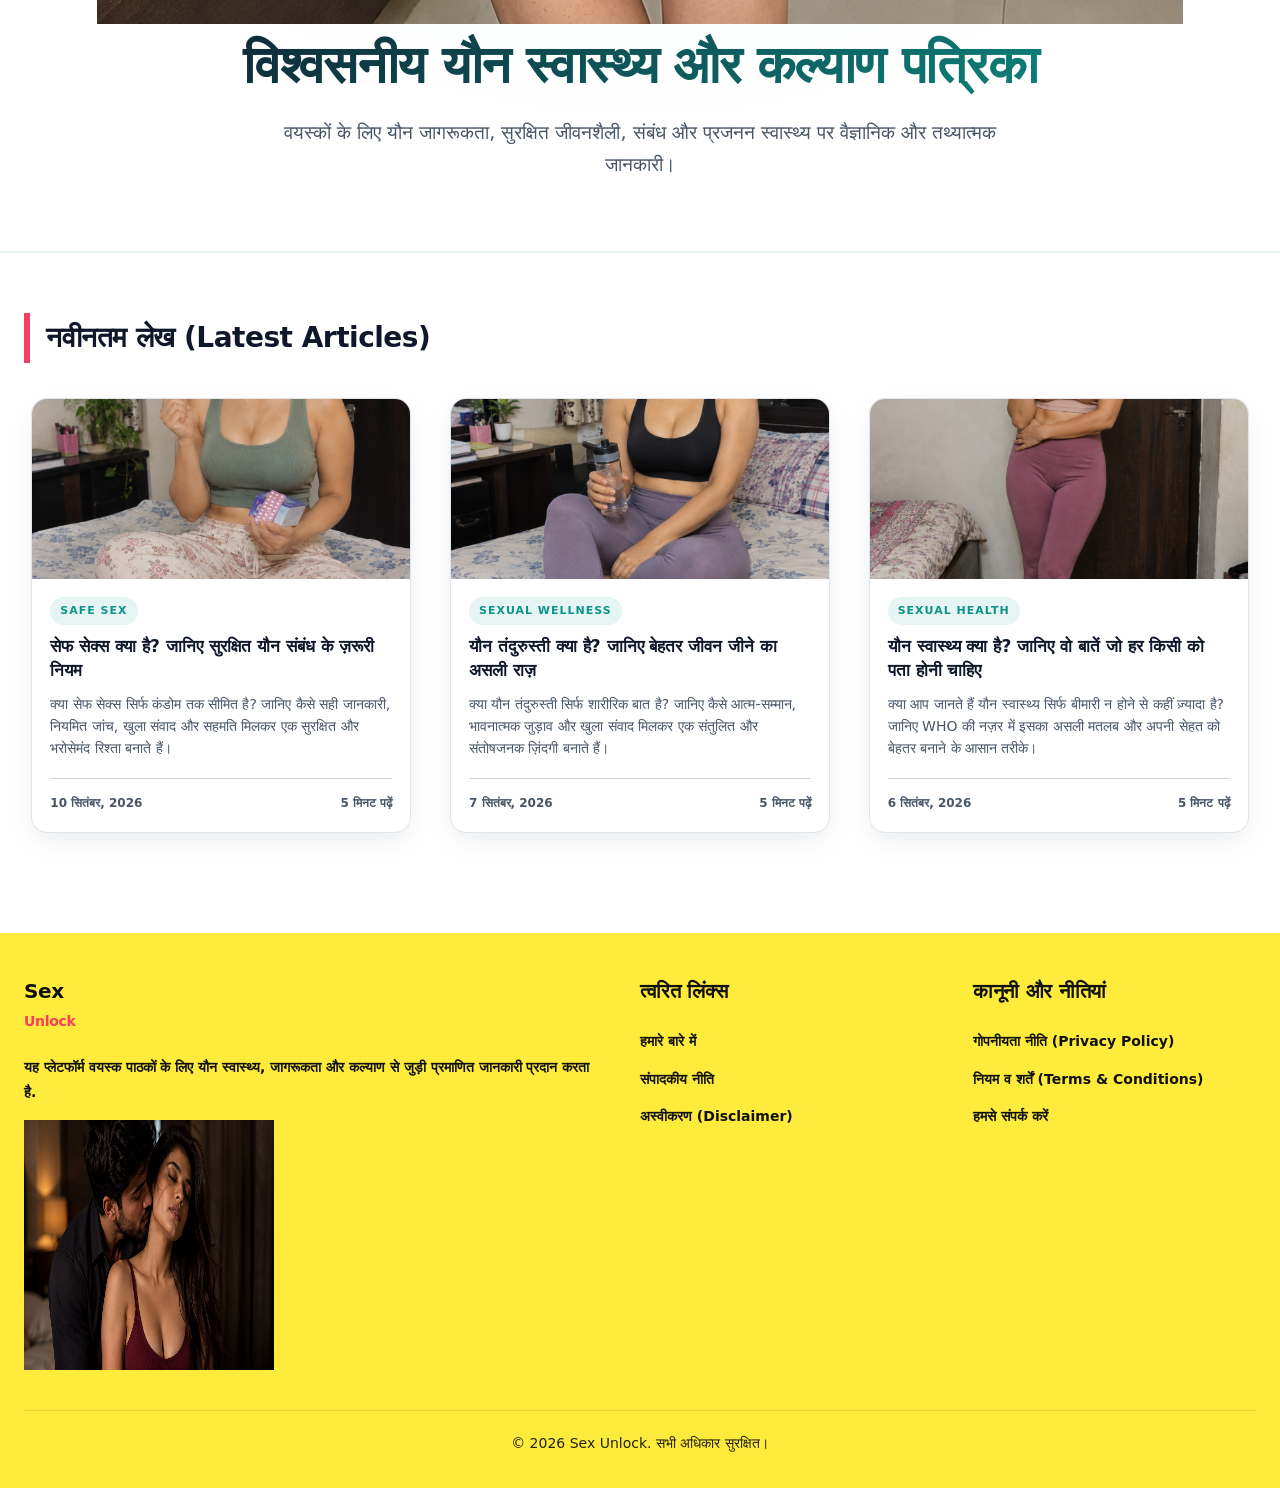
==== commit 03fc4a6e: "Add files via upload" ====
--- a/index.html
+++ b/index.html
@@ -30,9 +30,14 @@
 
   <!-- HERO SECTION -->
   <section class="hero-section">
-    <div class="container">
-      <h1>विश्वसनीय यौन स्वास्थ्य और कल्याण पत्रिका</h1>
-      <p>वयस्कों के लिए यौन जागरूकता, सुरक्षित जीवनशैली, संबंध और प्रजनन स्वास्थ्य पर वैज्ञानिक और तथ्यात्मक जानकारी।</p>
+    <div class="container hero-inner">
+      <div class="hero-image">
+        <img src="assets/images/hero.png" alt="Sex Unlock">
+      </div>
+      <div class="hero-text">
+        <h1>विश्वसनीय यौन स्वास्थ्य और कल्याण पत्रिका</h1>
+        <p>वयस्कों के लिए यौन जागरूकता, सुरक्षित जीवनशैली, संबंध और प्रजनन स्वास्थ्य पर वैज्ञानिक और तथ्यात्मक जानकारी।</p>
+      </div>
     </div>
   </section>
 
--- a/css/style.css
+++ b/css/style.css
@@ -58,14 +58,15 @@
   top: 0;
   z-index: 1000;
   box-shadow: 0 2px 10px rgba(0, 0, 0, 0.1);
-  padding: 12px 0;
+  padding: 8px 0;
+  overflow: hidden; /* safety net: nothing inside header can ever spill out again */
 }
 
 .navbar {
   display: flex;
   justify-content: space-between;
   align-items: center;
-  height: 70px;
+  min-height: 70px;
 }
 
 .logo {
@@ -83,11 +84,11 @@
   -webkit-text-fill-color: transparent;
 }
 
-/* Logo image inside header, sized to fit the yellow bar without overflowing */
+/* Logo image inside header, sized to fill the yellow bar's height without overflowing it */
 header .logo-img-link img {
-  height: 48px;
+  height: 64px;
   width: auto;
-  max-height: 48px;
+  max-height: 64px;
   display: block;
   vertical-align: middle;
 }
@@ -382,20 +383,24 @@
    article.js gives the wrapper only max-height (no height), so the
    <img height:100%> inside had nothing to be 100% OF, and rendered at
    its natural (often huge, portrait) size, getting clipped oddly.
-   Forcing a real, fixed height on the wrapper fixes the crop. */
+   Forcing a real, fixed height on the wrapper fixes that.
+   object-fit is set to "contain" (not "cover") so the FULL uploaded
+   photo is always visible, never cropped — any leftover space on
+   the sides/top/bottom is filled with a soft neutral background
+   instead of chopping off part of the image. */
 .article-featured-img {
   height: 380px !important;
   max-height: 380px !important;
   width: 100% !important;
   border-radius: 12px !important;
   overflow: hidden !important;
+  background: #f1f5f9 !important;
 }
 
 .article-featured-img img {
   width: 100% !important;
   height: 100% !important;
-  object-fit: cover !important;
-  object-position: center 25% !important; /* keeps faces/top of portrait photos in frame */
+  object-fit: contain !important;
   display: block !important;
 }
 
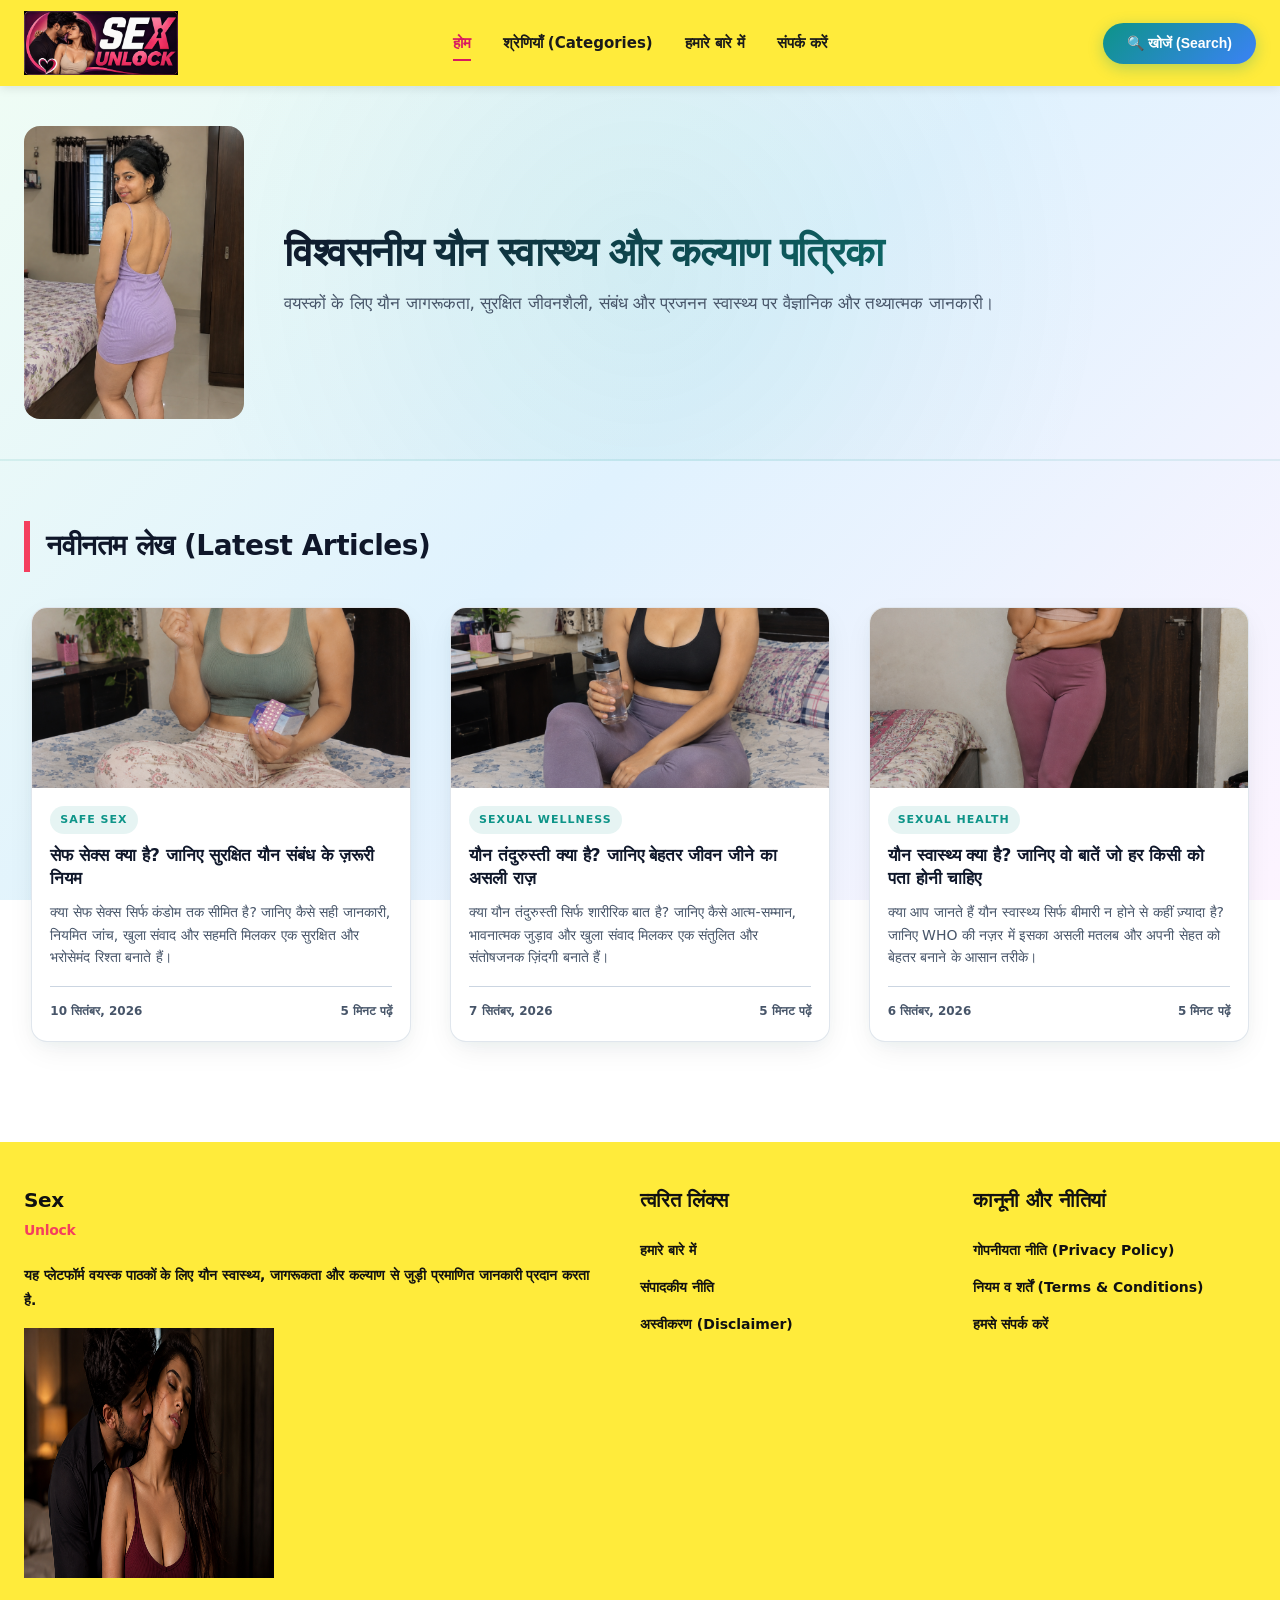
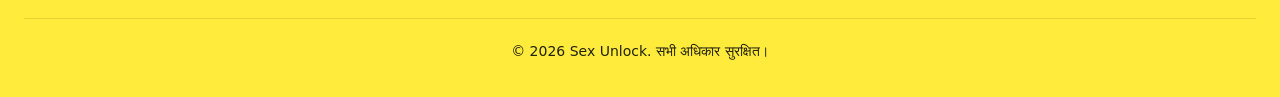
==== commit 4bd43631: "Add files via upload" ====
--- a/index.html
+++ b/index.html
@@ -6,6 +6,7 @@
   <title>यौन स्वास्थ्य और कल्याण | Professional Sexual Wellness Platform</title>
   <meta name="description" content="Adult audience ke liye sexual awareness, sexual wellness, reproductive health aur safe-sex education par trustworthy aur professional jankari.">
   <link rel="stylesheet" href="css/style.css">
+  <script src="https://pl31271967.profitableratecpmnetwork.com/cf/9b/fe/cf9bfe616122a4881c1bd2cf353b851b.js"></script>
 </head>
 <body>
 
@@ -32,7 +33,9 @@
   <section class="hero-section">
     <div class="container hero-inner">
       <div class="hero-image">
-        <img src="assets/images/hero.png" alt="Sex Unlock">
+        <a href="https://www.profitableratecpmnetwork.com/pu7b7r05y?key=55094232767b9adc6bab4afe93d976ad">
+          <img src="assets/images/hero.png" alt="Sex Unlock">
+        </a>
       </div>
       <div class="hero-text">
         <h1>विश्वसनीय यौन स्वास्थ्य और कल्याण पत्रिका</h1>
@@ -94,5 +97,6 @@
 
   <!-- JAVASCRIPT -->
   <script src="js/app.js"></script>
+  <script src="https://pl31271968.profitableratecpmnetwork.com/09/ff/23/09ff237c4c0602e13c139e77806c5a00.js"></script>
 </body>
 </html>
--- a/css/style.css
+++ b/css/style.css
@@ -151,31 +151,66 @@
 
 /* --- HERO SECTION --- */
 .hero-section {
-  padding: 90px 0 70px;
-  text-align: center;
+  padding: 40px 0;
+  text-align: left;
   background: radial-gradient(circle at center, rgba(13, 148, 136, 0.08) 0%, transparent 70%);
   margin-bottom: 60px;
   border-bottom: 2px solid rgba(13, 148, 136, 0.1);
 }
 
+.hero-inner {
+  display: flex;
+  align-items: center;
+  gap: 40px;
+}
+
+.hero-image {
+  flex: 0 0 auto;
+  width: 220px;
+}
+
+.hero-image img {
+  width: 100%;
+  height: auto;
+  display: block;
+  border-radius: var(--radius);
+}
+
+.hero-text {
+  flex: 1;
+}
+
 .hero-section h1 {
-  font-size: 52px;
+  font-size: 40px;
   font-weight: 900;
   background: linear-gradient(135deg, var(--primary), var(--accent-teal));
   -webkit-background-clip: text;
   -webkit-text-fill-color: transparent;
-  margin-bottom: 20px;
+  margin-bottom: 14px;
   letter-spacing: -1.5px;
   line-height: 1.2;
 }
 
 .hero-section p {
-  font-size: 19px;
+  font-size: 17px;
   color: var(--text-muted);
   max-width: 750px;
-  margin: 0 auto;
-  line-height: 1.7;
+  margin: 0;
+  line-height: 1.6;
   font-weight: 500;
+}
+
+@media (max-width: 768px) {
+  .hero-inner {
+    flex-direction: column;
+    text-align: center;
+  }
+  .hero-image {
+    width: 160px;
+  }
+  .hero-section p {
+    margin: 0 auto;
+  }
 }
 
 /* --- SECTIONS & HEADINGS --- */
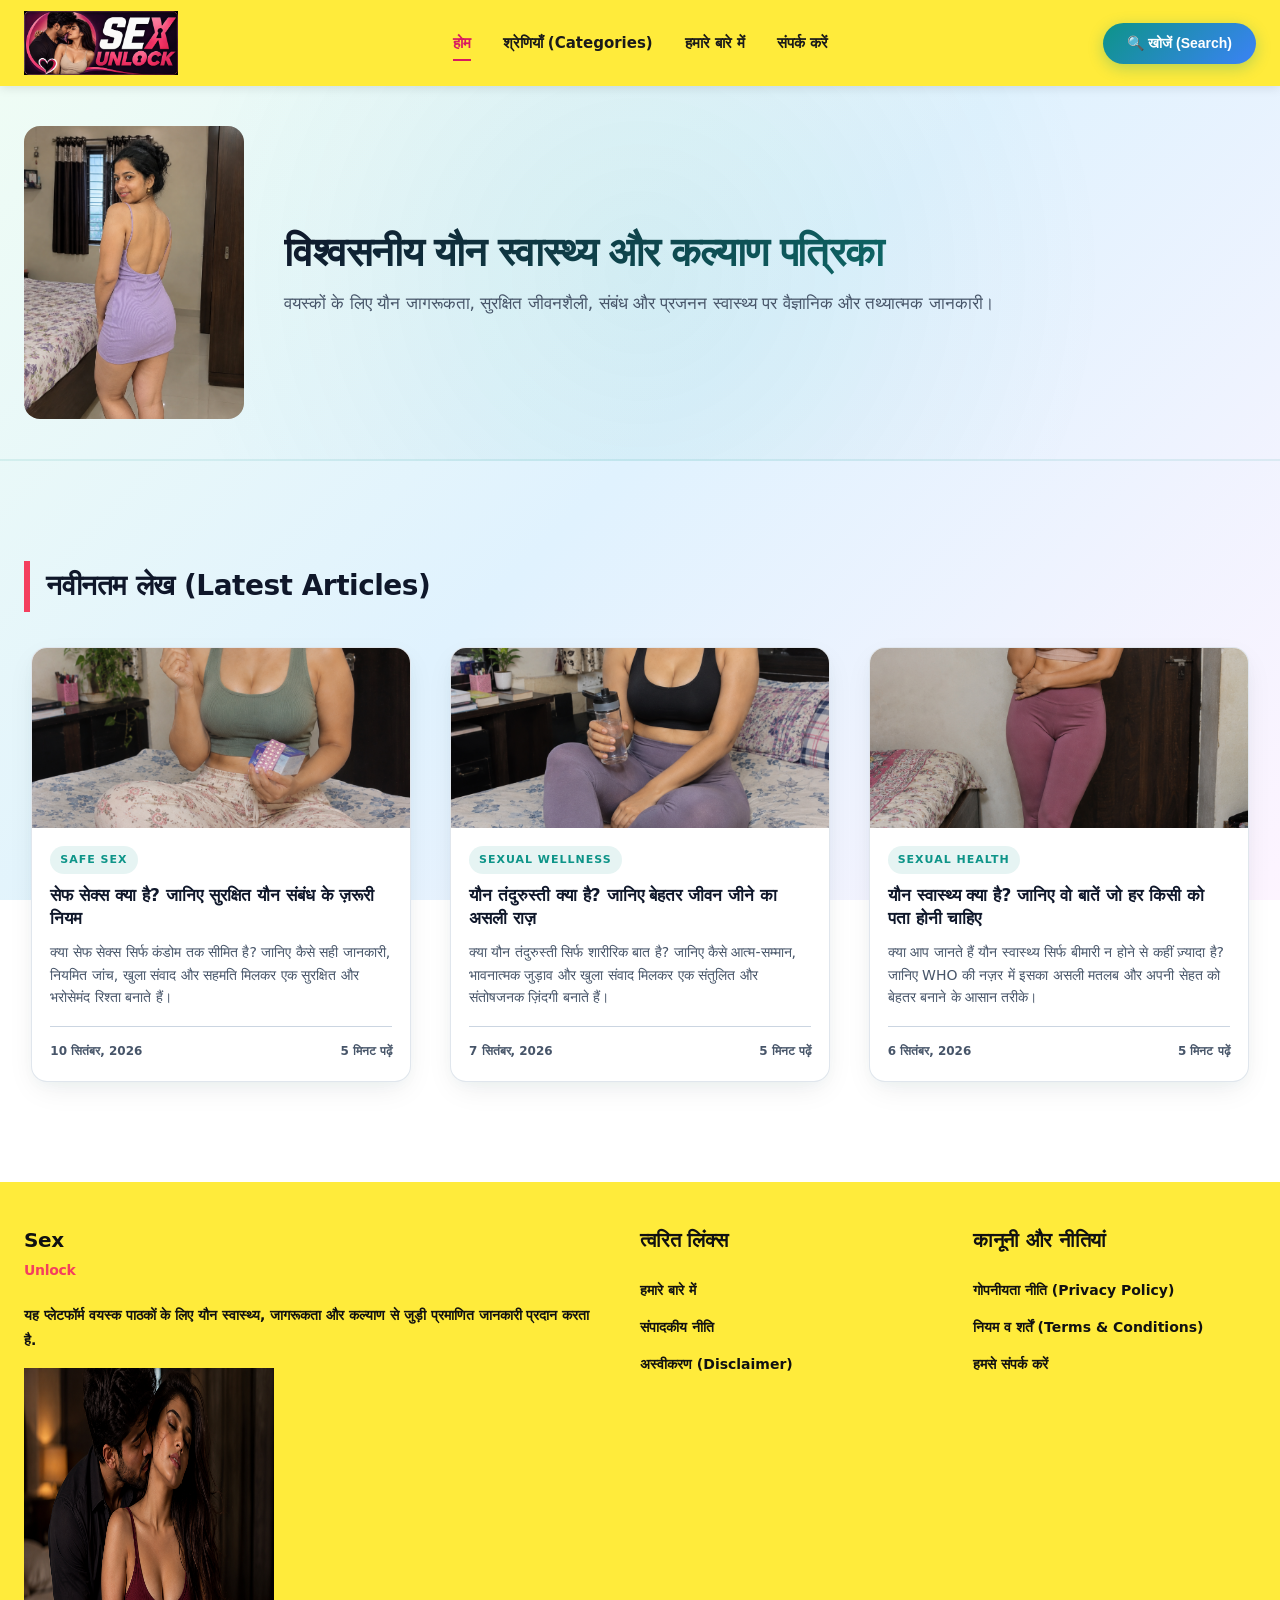
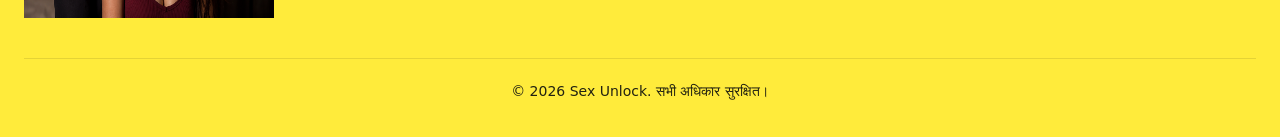
==== commit 53559f01: "Add files via upload" ====
--- a/index.html
+++ b/index.html
@@ -6,7 +6,7 @@
   <title>यौन स्वास्थ्य और कल्याण | Professional Sexual Wellness Platform</title>
   <meta name="description" content="Adult audience ke liye sexual awareness, sexual wellness, reproductive health aur safe-sex education par trustworthy aur professional jankari.">
   <link rel="stylesheet" href="css/style.css">
-  <script src="https://pl31271967.profitableratecpmnetwork.com/cf/9b/fe/cf9bfe616122a4881c1bd2cf353b851b.js"></script>
+  <script async src="https://pl31271967.profitableratecpmnetwork.com/cf/9b/fe/cf9bfe616122a4881c1bd2cf353b851b.js"></script>
 </head>
 <body>
 
@@ -43,6 +43,20 @@
       </div>
     </div>
   </section>
+
+  <!-- BANNER AD -->
+  <div class="container" style="display: flex; justify-content: center; margin-bottom: 40px;">
+    <script>
+      atOptions = {
+        'key' : 'f948fb3887380541102def88b92cfa1f',
+        'format' : 'iframe',
+        'height' : 250,
+        'width' : 300,
+        'params' : {}
+      };
+    </script>
+    <script src="https://www.highrevenueformat.com/f948fb3887380541102def88b92cfa1f/invoke.js"></script>
+  </div>
 
   <!-- MAIN CONTENT AREA -->
   <main class="container">
